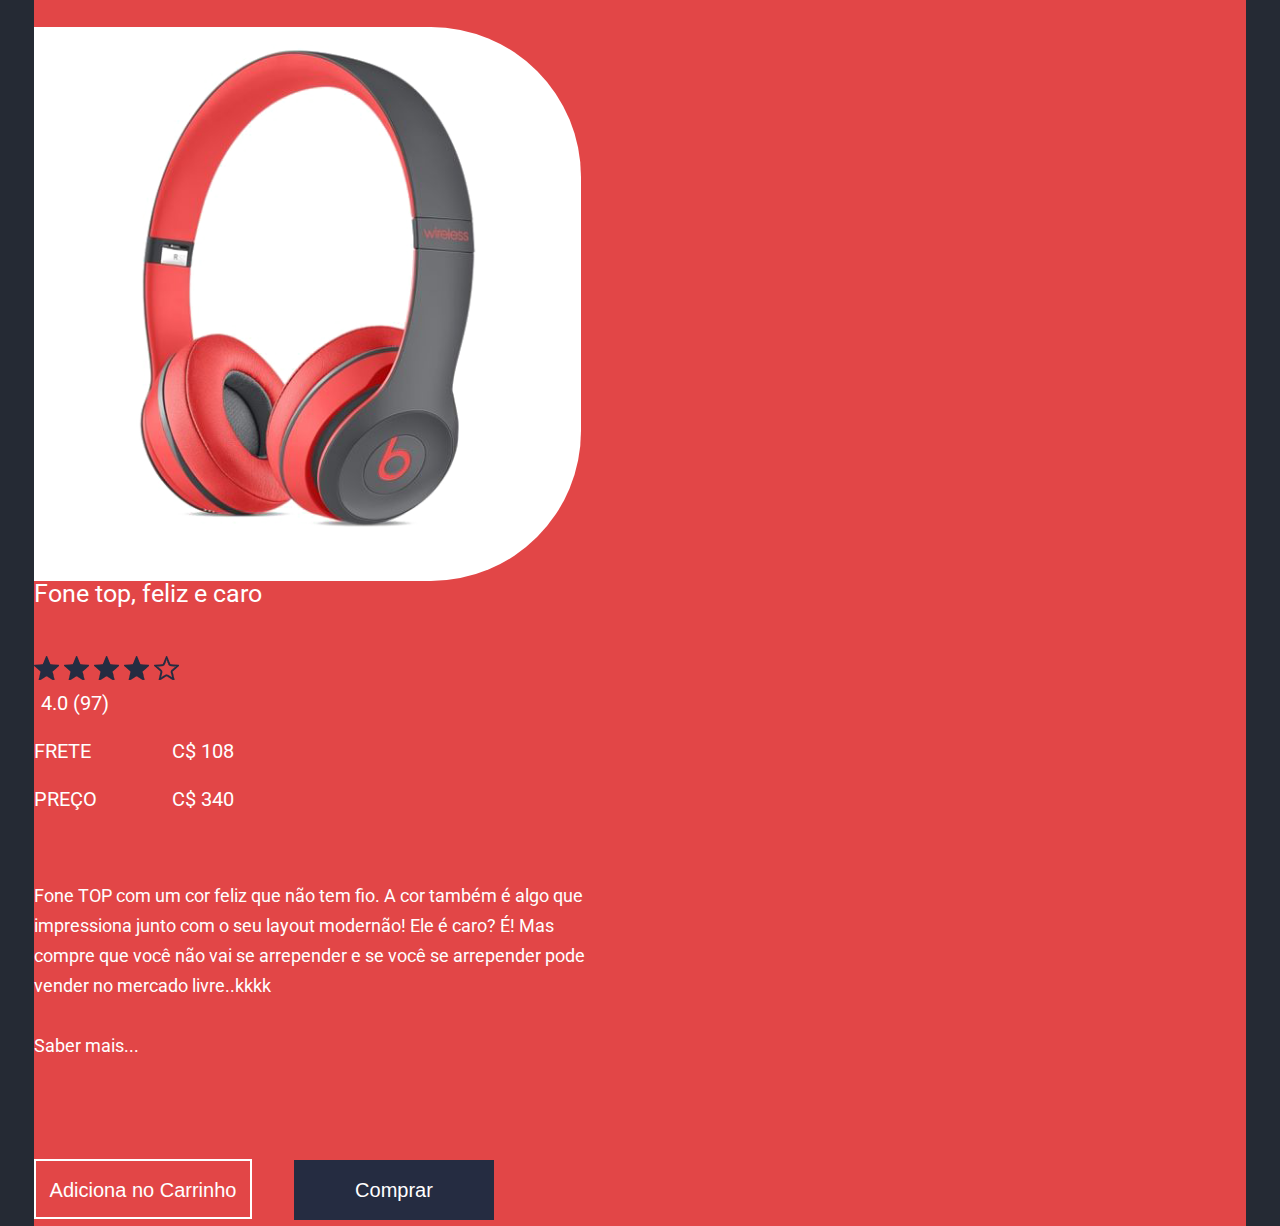
==== index.html @ 0e716539 "Terminada aula 8" ====
<!DOCTYPE html>
<html>
    <head>
        <meta charset="utf-8" />
        <title>Loja de Fone</title>

        <link href="https://fonts.googleapis.com/css?family=Roboto:300,400,700&display=swap" rel="stylesheet"> 
        
        <link rel="stylesheet" href="css/reset.css" />
        <link rel="stylesheet" href="css/base.css">
        <link rel="stylesheet" href="css/container-store.css">
        <link rel="stylesheet" href="css/header-store.css" />
        <link rel="stylesheet" href="css/photo-product.css">
        <link rel="stylesheet" href="css/wrap-product.css">
        <link rel="stylesheet" href="css/description-product.css">
        <link rel="stylesheet" href="css/image-stars.css">  
        <link rel="stylesheet" href="css/button-store.css" /> 
               
    </head>
    

    <body>
        <div class="container-store">
            <header class="header-store">
                <h1 class="title">Logo</h1>
                <nav class="navigation">

                    <input type="search" placeholder="Busca">

                    <a class="action" href="http://collabcode.training">Produtos</a>
                    <a class="action" href="http://collabcode.training">Serviços</a>
                    <a class="action -last" href="http://collabcode.training">Carrinho(10)</a>
                </nav>
            </header>  

            <figure class="photo-product">
                <img src="img/fone.png" alt="Fone de Ouvido" class="image-fone">
            </figure>
            
            <section class="wrap-product">
                <dl class="description-product">
                    <dd class="item -heart"><img src="img/heart.png" alt="like"></dd>
                    <!-- <img class="item -heart" src="img/heart.png" alt="coração"> -->
                    <dt class="title">Fone top, feliz e caro</dt>

                    <dd class="item -star">
                        <img class="star-active" src="img/filled-star.png" alt="Estrela Preenchida">
                        <img class="star-active" src="img/filled-star.png" alt="Estrela Preenchida">
                        <img class="star-active" src="img/filled-star.png" alt="Estrela Preenchida">
                        <img class="star-active" src="img/filled-star.png" alt="Estrela Preenchida">
                        <img class="star" src="img/not-filled-star.png" alt="Estrela Não Preenchida">
                    </dd>

                    <dd class="item">4.0 (97)</dd>
                    <dd class="item -info"><strong class="contrast">Frete</strong> C$ 108</dd>
                    <dd class="item -info -last"><strong class="contrast">Preço</strong> C$ 340</dd>
                    <dd class="text">Fone TOP com um cor feliz que não tem fio. A cor também é algo que impressiona junto com o  seu layout modernão! Ele é caro? É! Mas compre que você não vai se arrepender e se você se arrepender pode vender no mercado livre..kkkk</dd>
                    <dd class="text -more">
                        <a href="" class="action">Saber mais...</a>
                    </dd>           
                </dl>
                
                <div class="buttons">
                    <button class="button-store -second">Adiciona no Carrinho</button>
                    <a href="comprar.html" class="button-store">Comprar</a>
                </div>
                
                
            </section>          
        </div>
    </body>
</html>
---- css/base.css ----
body {
    background-color: #252a34;
}
---- css/container-store.css ----
.container-store {

    width: 90%;
    position: absolute;   
    left: 50%;
    top: 50%;
    transform: translateX(-50%) translateY(-50%);

    /*respiro interno*/
    padding: 55px 60px 165px 0;


    background-color: #e24647;


}
---- css/header-store.css ----
.header-store {
    color: #ffffff;
    overflow: hidden;
    /*respiro externo*/
    /* margin: 0 115px; */
    margin-bottom: 138px;
    padding: 60px;
 
}

.header-store > .title {
    font-size: 40px;
    font-family: Arial, 'Roboto', sans-serif;
    float: left;
    text-transform: uppercase;

    /*desafio 007*/
    cursor: pointer;

    
}

.header-store > .navigation{
    font-size: 21px;
    font-family: 'Segoe UI', 'Roboto', sans-serif;
    float: right;
  
}

.header-store input[type="search"] {
    background: transparent;
    border: none;
    border-bottom: 1px solid #fff;
    color: inherit;
    font-family: Arial, 'Roboto', sans-serif;
    font-size: 20px;
    padding: 8px;
    width: 358px;
    margin-right: 65px;

}



.header-store .action {
    text-decoration: none;    
    color: inherit; /* herdar - obriga a herdar do pai */ 
    
    margin-right: 60px;
}

.header-store .action.-last {
    margin-right: 0;
}
---- css/photo-product.css ----
.photo-product {
  display: inline-block;
  height: 554px;
  background-color: #fff;  
  vertical-align: middle;
  border-top-right-radius: 150px;
  border-bottom-right-radius: 150px;
  margin-right: 157px;
  
}
---- css/wrap-product.css ----
.wrap-product {
    display: inline-block;
    width: 554px;
    vertical-align: middle;
    position: relative;
    
}

.wrap-product > .buttons {
 position: absolute;  
 bottom: 0;
 transform: translateY( calc(100% + 98px) ); 

}
---- css/description-product.css ----
.description-product {
    font-family: 'Roboto', sans-serif;
    color: #ffffff;
}

.description-product > .title {
    font-size: 25px;
    margin-bottom: 50px;
    
}

.description-product > .item {
    font-size: 20px;
    margin-bottom: 28px;
}

/*desafio 007*/
.description-product > .item.-heart {

    position: absolute;   
    /* transform: translateX( calc(-100% - 48px)); */
    transform: translateX(-100%);
    left: -48px;  
    top: 12px;
}

.description-product > .item.-info {
    width: 200px;
    text-align: right;
}

.description-product > .item.-last {
    margin-bottom: 72px;
}


.description-product > .item.-star {
    margin-bottom: 10px;
}

.description-product > .item.-star + .item {
    margin-left: 7px;
}

/*desafio 007*/
.description-product .star-active, .star {    
    cursor: pointer;
}

.description-product .contrast {
    text-transform: uppercase;
    float: left;
}

.description-product > .text {
    font-size: 18px;
    margin-top: 13px;
    margin-bottom: 30px;
    line-height: 30px;
    
}

.description-product > .text.-more {
    margin-bottom: 0;
}

.description-product .action {
    text-decoration: none;
    color: #ffffff;    
}
---- css/button-store.css ----
.button-store {
    font-size: 20px;
    font-family: Arial, 'Roboto', sans-serif;
    color: #ffffff;
    text-align: center;
    text-decoration: none; 
    line-height: 60px;

    display: inline-block;
    margin-right: 0;   

    width: 200px;
    height: 60px;
    background: #252c41;

    box-sizing: border-box;
    border-style: none;

    /*desafio 007*/
    cursor: pointer;
    transition: all 300ms linear;
}

/*Deasafio 007*/
.buttons > .button-store:hover,
.buttons > .button-store:focus{

background-color: #fff;
color: #252c41;
}

.buttons > .button-store:active {
    transform: scale(0.9);
}


.button-store.-second {
    background-color: transparent; 
    border: 2px solid #ffffff;
    width: 218px;

    line-height: 56px;
    margin-right: 38px;   

}

/*Deasafio 007*/
.buttons > .button-store.-second:hover
.buttons > .button-store.-second:focus {
    background-color: #fff;
    color:#e24647;
}

.button-store > button, 
.button-store > a {
    font-size: inherit;
    background-color:inherit;
    border: none;
    color: inherit;
    text-decoration: inherit;
}
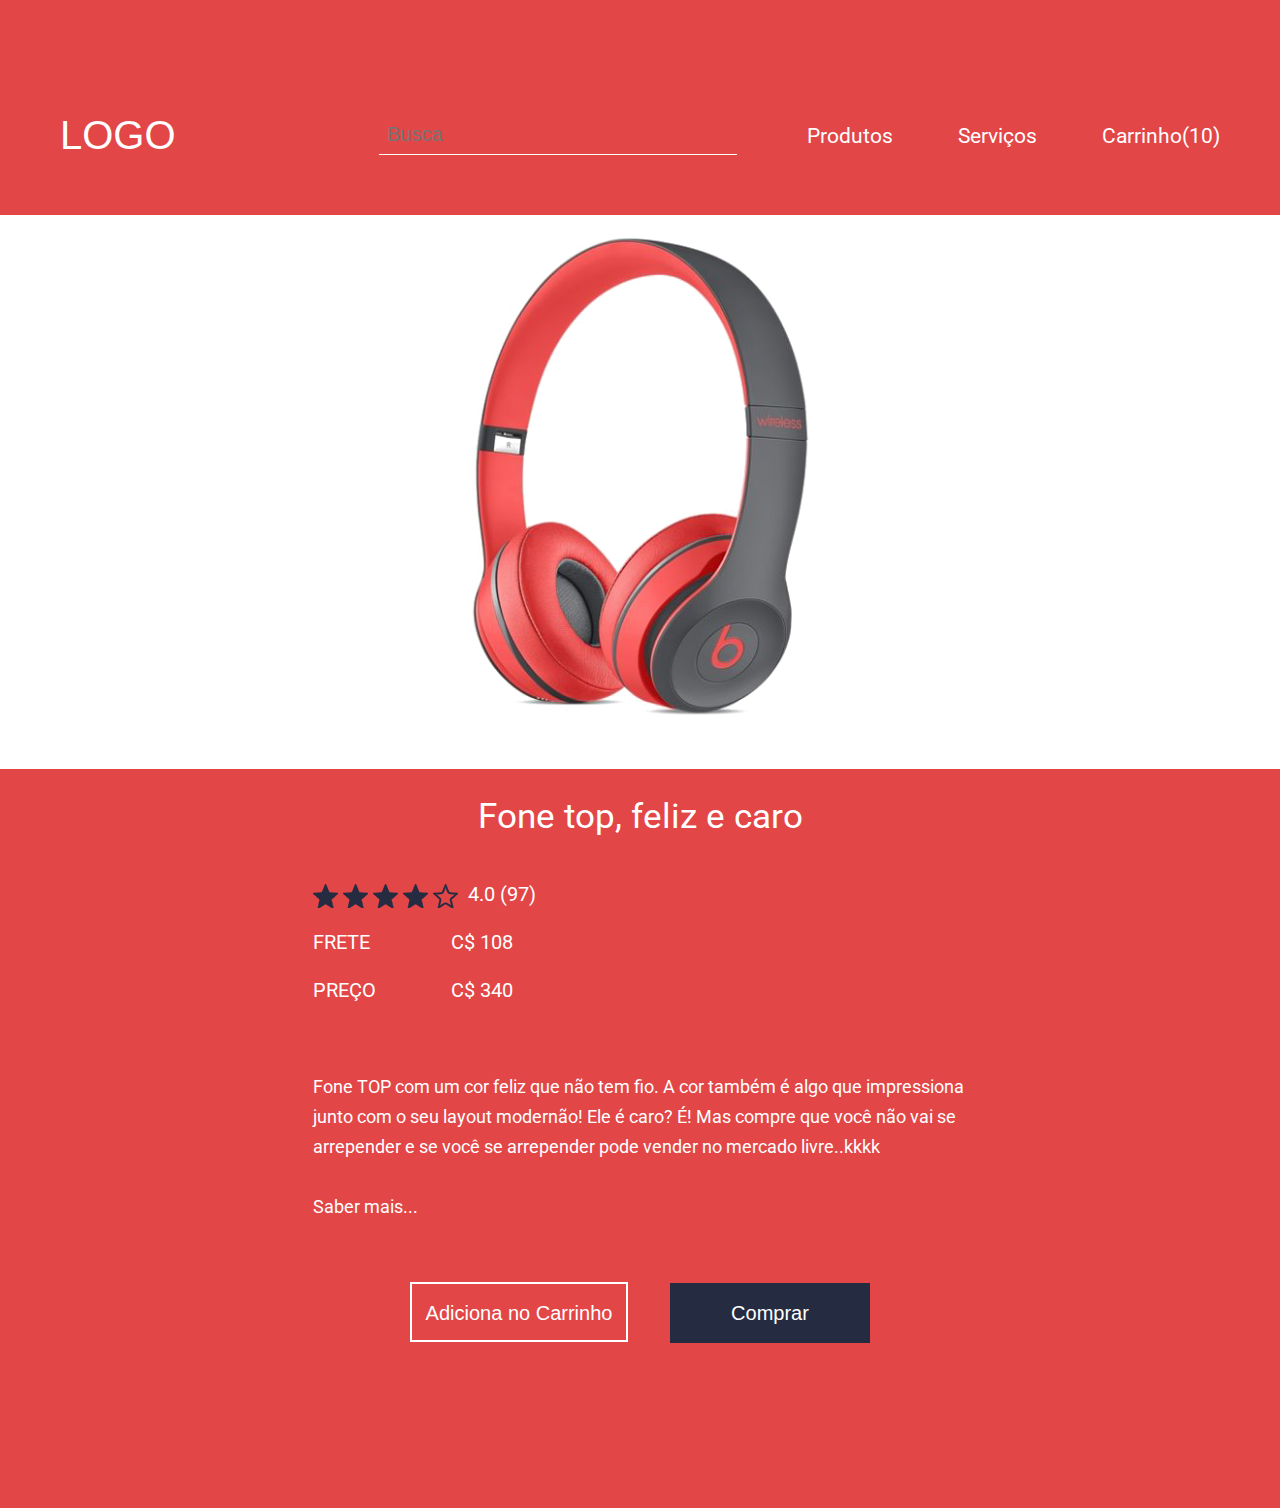
==== commit 8d3cdfc0: "terminado aula 11 - responsivo" ====
--- a/index.html
+++ b/index.html
@@ -34,24 +34,24 @@
             </header>  
 
             <figure class="photo-product">
-                <img src="img/fone.png" alt="Fone de Ouvido" class="image-fone">
+                <img class="photo" src="img/fone.png" alt="Fone de Ouvido" >
             </figure>
             
             <section class="wrap-product">
-                <dl class="description-product">
-                    <dd class="item -heart"><img src="img/heart.png" alt="like"></dd>
-                    <!-- <img class="item -heart" src="img/heart.png" alt="coração"> -->
+                <dl class="description-product">                   
+                    <dd class="item -heart"><img class="icon" src="img/heart.png" alt="like"></dd>
+
                     <dt class="title">Fone top, feliz e caro</dt>
 
                     <dd class="item -star">
-                        <img class="star-active" src="img/filled-star.png" alt="Estrela Preenchida">
-                        <img class="star-active" src="img/filled-star.png" alt="Estrela Preenchida">
-                        <img class="star-active" src="img/filled-star.png" alt="Estrela Preenchida">
-                        <img class="star-active" src="img/filled-star.png" alt="Estrela Preenchida">
-                        <img class="star" src="img/not-filled-star.png" alt="Estrela Não Preenchida">
+                        <img class="icon" src="img/filled-star.png" alt="Estrela Preenchida">
+                        <img class="icon" src="img/filled-star.png" alt="Estrela Preenchida">
+                        <img class="icon" src="img/filled-star.png" alt="Estrela Preenchida">
+                        <img class="icon" src="img/filled-star.png" alt="Estrela Preenchida">
+                        <img class="icon" src="img/not-filled-star.png" alt="Estrela Não Preenchida">
                     </dd>
 
-                    <dd class="item">4.0 (97)</dd>
+                    <dd class="item -number">4.0 (97)</dd>
                     <dd class="item -info"><strong class="contrast">Frete</strong> C$ 108</dd>
                     <dd class="item -info -last"><strong class="contrast">Preço</strong> C$ 340</dd>
                     <dd class="text">Fone TOP com um cor feliz que não tem fio. A cor também é algo que impressiona junto com o  seu layout modernão! Ele é caro? É! Mas compre que você não vai se arrepender e se você se arrepender pode vender no mercado livre..kkkk</dd>
--- a/css/container-store.css
+++ b/css/container-store.css
@@ -12,5 +12,35 @@
 
     background-color: #e24647;
 
+    max-width: 1330px;
+    box-sizing: border-box;
 
-}+}
+
+@media (max-width: 1470px), (max-height: 952px) {
+    .container-store {
+        position: static;
+        transform: none;
+        width: 100%;
+        max-width: 100%;
+    }
+}
+
+/*desafio 10*/
+@media (max-width: 1310px) {
+    .container-store {
+        padding-right: 0px;
+    }
+}
+
+@media (max-height: 952px) {
+    .container-store {
+        max-width: 1330px;
+        margin-left: auto;
+        margin-right: auto;
+    }
+
+}
+
+
+
--- a/css/header-store.css
+++ b/css/header-store.css
@@ -15,7 +15,6 @@
     float: left;
     text-transform: uppercase;
 
-    /*desafio 007*/
     cursor: pointer;
 
     
@@ -39,6 +38,8 @@
     width: 358px;
     margin-right: 65px;
 
+    vertical-align:bottom;
+
 }
 
 
@@ -48,6 +49,16 @@
     color: inherit; /* herdar - obriga a herdar do pai */ 
     
     margin-right: 60px;
+    padding-bottom: 8px;
+    display: inline-block;
+    position: relative;
+    
+    
+}
+
+
+.header-store .action:hover {
+    /* border-bottom-color: #fff;      */
 }
 
 .header-store .action.-last {
@@ -55,7 +66,96 @@
 }
 
 
+/*Desafio 008*/
+.header-store .action:after {
+    content: "";
+    height: 2px;
+    width: 100%;
+    background-color: #fff;
+    position: absolute;
+    bottom: 0;
+    left: 0;
+    opacity: 0;
+    
+    transform: scaleX(0);
+    transition: transform 200ms linear;
+    transform-origin: center left;
+}
+
+.header-store .action:hover:after {
+opacity: 1;
+transform: scaleX(1);
+}
+
+/*desafio 11*/
+@media (max-width: 1470px) {
+    .header-store {
+        margin-bottom: 0px;
+    }
+}
+
+/*desafio 10*/
+@media (max-width: 1310px) {
+    .header-store {
+        padding-right: 60px;
+    }
+}
+
+@media (max-width: 1235px) {
+    .header-store > .title{
+        float: none;
+        text-align: center;
+        margin-bottom: 20px;
+    }
+
+    .header-store > .navigation {
+        float: none;
+        text-align: center;
+    }
+}
+
+@media (max-width: 960px) { 
+    .header-store {
+        padding-left: 30px;
+        padding-right: 30px;
+    }
+    .header-store [type="search"] {
+        display: none;
+    }
+
+}
+
+@media (max-width: 530px) {
+    .header-store .action {
+        margin-right: 30px;
+    }
+}
+
+@media (max-width: 465px) {
+    .header-store .action {
+        margin-right: 15px;
+    }
+}
+
+@media (max-width: 375px) {
+    .header-store {
+        padding-left: 16px;
+        padding-right: 16px;
+    }
+
+    .header-store .action {
+        margin-right: 8px;
+    }
+}
+
+@media (max-width: 335px) {
+    .header-store > .navigation {
+        display: none;
+    }
+}
 
 
 
 
+
+
--- a/css/photo-product.css
+++ b/css/photo-product.css
@@ -11,5 +11,35 @@
 }
 
 
+/*Desafio 10*/
+
+@media (max-width:1325px) {
+  .photo-product{ 
+    margin-right: 140px;
+    border-radius: 0;
+    text-align: center;
+  }
+}
+
+@media (max-width:1310px) {
+  .photo-product{ 
+    display: block;
+    margin-right: 0;
+    margin-bottom: 30px;
+  }
+}
+
+@media (max-width:560px) {
+  .photo-product {
+    height: auto;
+  }
+  .photo-product > .photo{ 
+    width: 100%;
+  }
+
+}
 
 
+
+
+
--- a/css/wrap-product.css
+++ b/css/wrap-product.css
@@ -11,4 +11,21 @@
  bottom: 0;
  transform: translateY( calc(100% + 98px) ); 
 
-}+}
+/*desafio10*/
+@media (max-width:1310px) {
+    .wrap-product{ 
+      width: 100%;
+    }
+
+    .wrap-product > .buttons {
+        position: static;
+        width: 100%;
+        /* min-width: 655px; */
+        margin-left: auto;
+        margin-right: auto;
+        text-align: center;
+        transform: none;
+    }
+}
+
--- a/css/description-product.css
+++ b/css/description-product.css
@@ -14,7 +14,7 @@
     margin-bottom: 28px;
 }
 
-/*desafio 007*/
+
 .description-product > .item.-heart {
 
     position: absolute;   
@@ -22,7 +22,10 @@
     transform: translateX(-100%);
     left: -48px;  
     top: 12px;
+
+    cursor: pointer;
 }
+
 
 .description-product > .item.-info {
     width: 200px;
@@ -35,17 +38,23 @@
 
 
 .description-product > .item.-star {
-    margin-bottom: 10px;
+    margin-bottom: 10px;   
+}
+
+.description-product .icon {
+    cursor: pointer;
+    transition: transform 100ms linear;
+}
+
+/*Desafio 008*/
+.description-product .icon:hover {
+    transform: scale(1.2);    
 }
 
 .description-product > .item.-star + .item {
     margin-left: 7px;
 }
 
-/*desafio 007*/
-.description-product .star-active, .star {    
-    cursor: pointer;
-}
 
 .description-product .contrast {
     text-transform: uppercase;
@@ -69,8 +78,43 @@
     color: #ffffff;    
 }
 
+/*desafio10*/
+@media (max-width: 1310px) {
+    .description-product {
+        width: 50%;
+        min-width: 655px;
+        /*margin-left: auto;
+        margin-right: auto;*/
+        margin: 0 auto 60px;
+        
+    }
+
+    .description-product > .title {
+        font-size: 35px;
+        text-align: center;
+        
+    }
+
+    .description-product > .item.-star {
+        float: left;
+        margin-right: 10px;
+    }
+
+    .description-product > .item.number {
+        padding-top: 4px;
+    }
+}
+
+@media (max-width: 720px) {
+    .description-product {
+        width: 90%;
+        min-width: auto;
+    }
+}
 
 
 
 
 
+
+
--- a/css/button-store.css
+++ b/css/button-store.css
@@ -59,4 +59,23 @@
     border: none;
     color: inherit;
     text-decoration: inherit;
+}
+
+@media (max-width: 500px) {
+    .button-store.-second{ 
+      margin-right: 20px;     
+    }
+}
+
+@media (max-width:470px) {
+    .button-store, 
+    .button-store.-second { 
+      display: block;
+      width: 90%;
+      margin-left: auto;
+      margin-right: auto;
+    }
+    .button-store.-second { 
+      margin-bottom: 20px;    
+    }
 }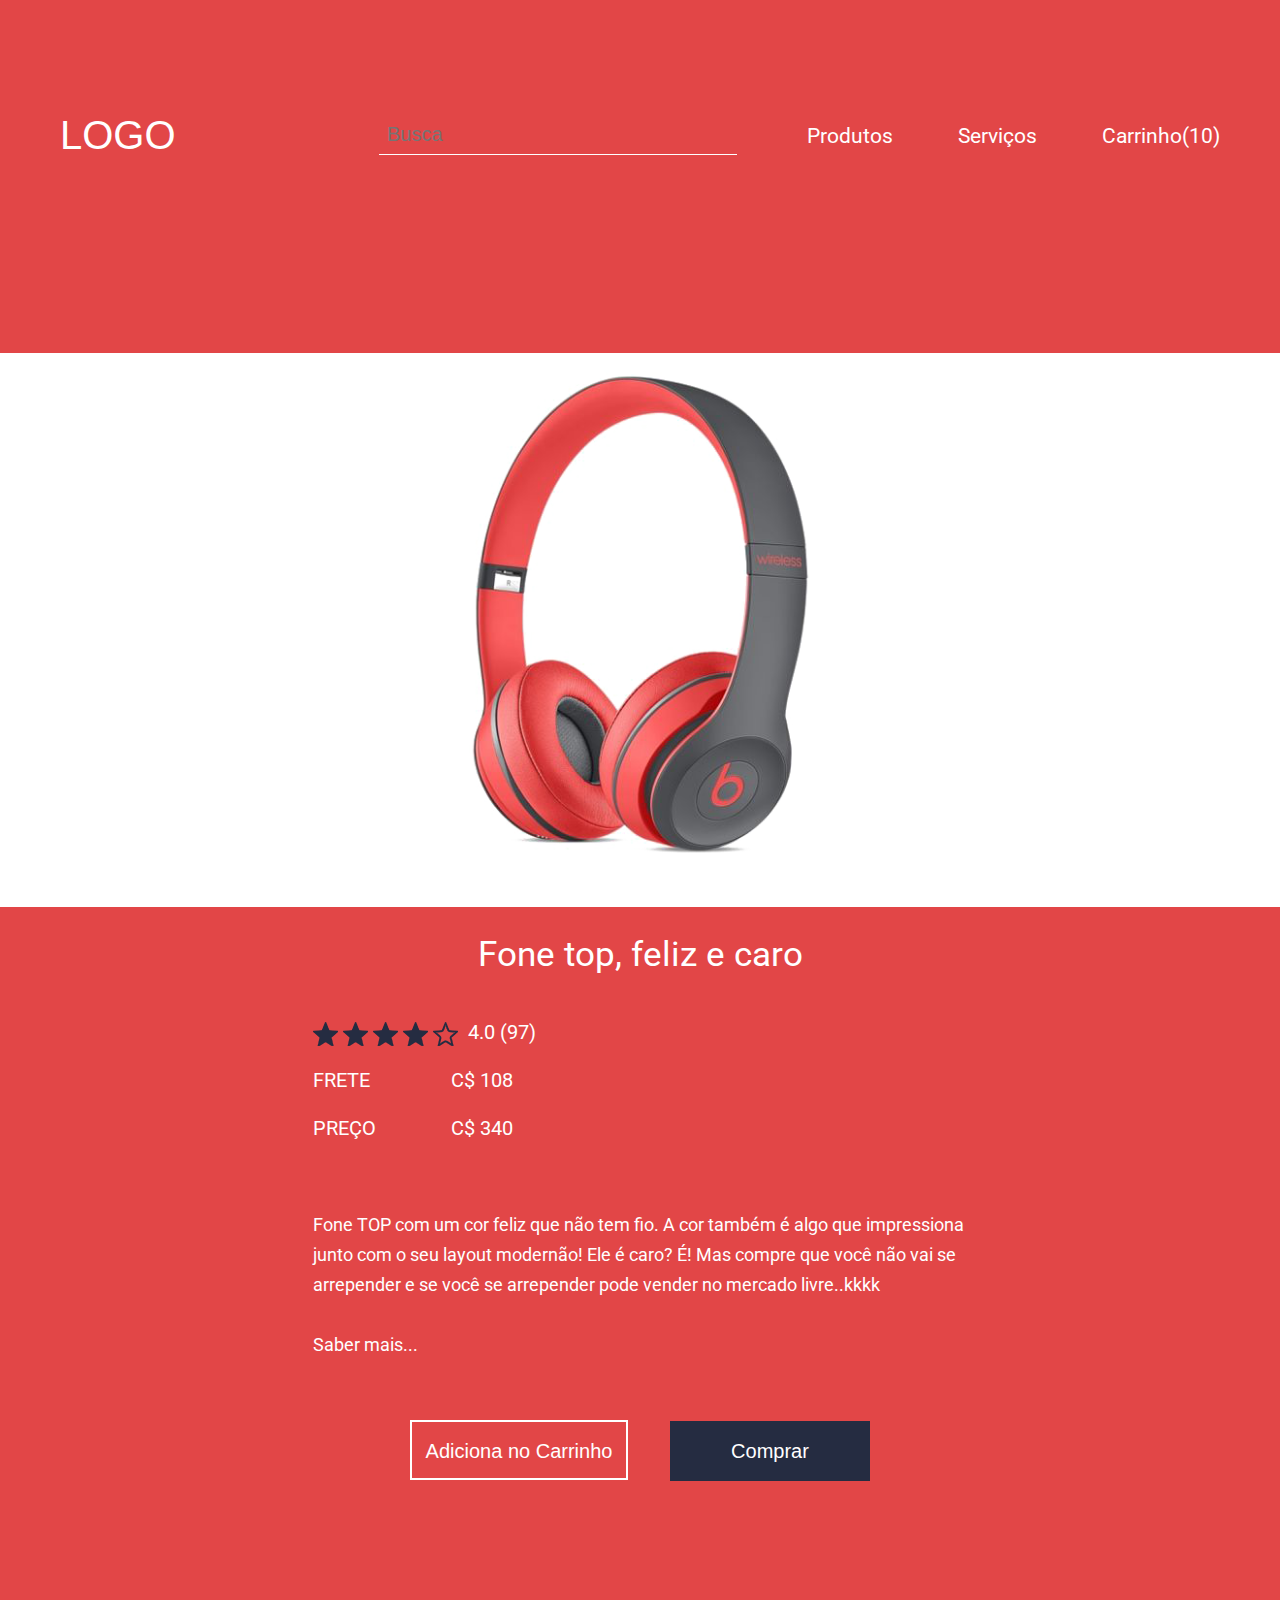
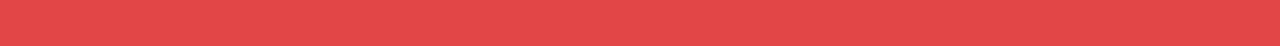
==== commit 5ef392ce: "javascript" ====
--- a/index.html
+++ b/index.html
@@ -2,6 +2,7 @@
 <html>
     <head>
         <meta charset="utf-8" />
+        <meta name="viewpor" content="width=device-width" />
         <title>Loja de Fone</title>
 
         <link href="https://fonts.googleapis.com/css?family=Roboto:300,400,700&display=swap" rel="stylesheet"> 
@@ -14,8 +15,8 @@
         <link rel="stylesheet" href="css/wrap-product.css">
         <link rel="stylesheet" href="css/description-product.css">
         <link rel="stylesheet" href="css/image-stars.css">  
-        <link rel="stylesheet" href="css/button-store.css" /> 
-               
+        <link rel="stylesheet" href="css/button-store.css" />      
+
     </head>
     
 
@@ -68,5 +69,8 @@
                 
             </section>          
         </div>
+
+        <script src="js/description-product.js"></script>
+        <script src="js/button-store.js"></script>
     </body>
 </html>--- a/css/base.css
+++ b/css/base.css
@@ -1,3 +1,15 @@
+html, body {
+    height: 100%;
+}
+
+
+
 body {
-    background-color: #252a34;
+
+    
+
+    background-color: #252a34; 
+    background-image: linear-gradient(to top, #ff2e63, #252a34);
+    
+
 }--- a/css/header-store.css
+++ b/css/header-store.css
@@ -40,6 +40,10 @@
 
     vertical-align:bottom;
 
+}
+
+.header-store [type="search"] ::placeholder {
+    color: inherit;
 }
 
 
@@ -87,13 +91,6 @@
 transform: scaleX(1);
 }
 
-/*desafio 11*/
-@media (max-width: 1470px) {
-    .header-store {
-        margin-bottom: 0px;
-    }
-}
-
 /*desafio 10*/
 @media (max-width: 1310px) {
     .header-store {
@@ -102,6 +99,10 @@
 }
 
 @media (max-width: 1235px) {
+    /*desafio 11*/
+    .header-store {
+        margin-bottom: 70px;
+    }
     .header-store > .title{
         float: none;
         text-align: center;
--- a/css/photo-product.css
+++ b/css/photo-product.css
@@ -15,9 +15,7 @@
 
 @media (max-width:1325px) {
   .photo-product{ 
-    margin-right: 140px;
-    border-radius: 0;
-    text-align: center;
+    margin-right: 140px;      
   }
 }
 
@@ -26,6 +24,8 @@
     display: block;
     margin-right: 0;
     margin-bottom: 30px;
+    border-radius: 0;
+    text-align: center;
   }
 }
 
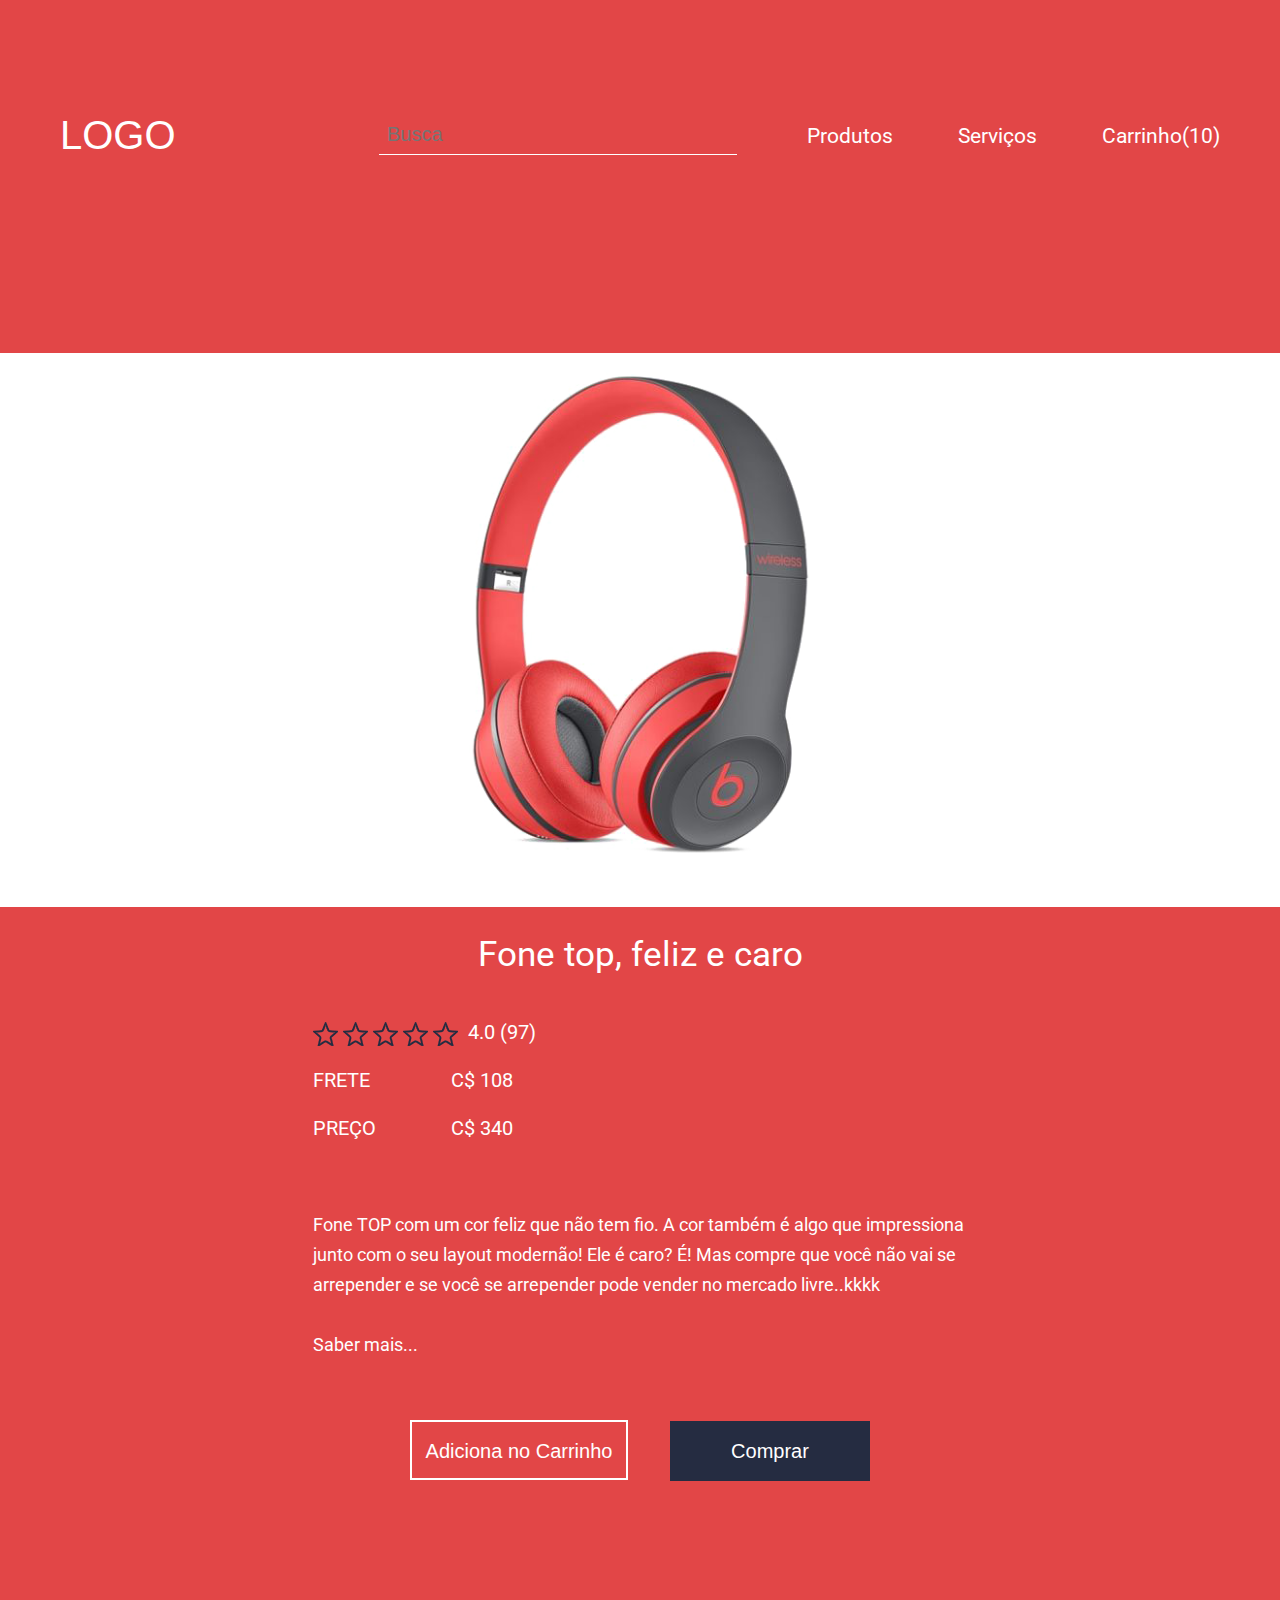
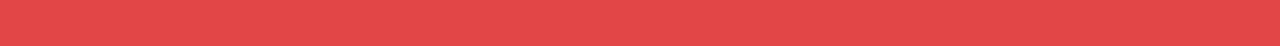
==== commit 1a6018ff: "interação coração js" ====
--- a/index.html
+++ b/index.html
@@ -40,16 +40,21 @@
             
             <section class="wrap-product">
                 <dl class="description-product">                   
-                    <dd class="item -heart"><img class="icon" src="img/heart.png" alt="like"></dd>
+                    <dd class="item -heart">
+                        <img class="icon" src="img/heart.png" alt="like">
+                        <img class="icon -active" src="img/heart-active.png" alt="like">
+                    </dd>
 
                     <dt class="title">Fone top, feliz e caro</dt>
 
                     <dd class="item -star">
-                        <img class="icon" src="img/filled-star.png" alt="Estrela Preenchida">
-                        <img class="icon" src="img/filled-star.png" alt="Estrela Preenchida">
-                        <img class="icon" src="img/filled-star.png" alt="Estrela Preenchida">
-                        <img class="icon" src="img/filled-star.png" alt="Estrela Preenchida">
-                        <img class="icon" src="img/not-filled-star.png" alt="Estrela Não Preenchida">
+                        <img class="icon -active" src="img/filled-star.png" alt="Estrela">
+                        <img class="icon" src="img/not-filled-star.png" alt="Estrela">
+                        
+                        <img class="icon" src="img/not-filled-star.png" alt="Estrela">
+                        <img class="icon" src="img/not-filled-star.png" alt="Estrela">
+                        <img class="icon" src="img/not-filled-star.png" alt="Estrela">
+                        <img class="icon" src="img/not-filled-star.png" alt="Estrela">
                     </dd>
 
                     <dd class="item -number">4.0 (97)</dd>
@@ -71,6 +76,6 @@
         </div>
 
         <script src="js/description-product.js"></script>
-        <script src="js/button-store.js"></script>
+        <script src="js/home.js"></script>
     </body>
 </html>--- a/css/description-product.css
+++ b/css/description-product.css
@@ -26,6 +26,12 @@
     cursor: pointer;
 }
 
+.description-product > .item.-active {
+    background-color: #252c41;
+    /*desafio 14*/
+    width: 36px;
+    height: 29px;
+}
 
 .description-product > .item.-info {
     width: 200px;
@@ -43,17 +49,31 @@
 
 .description-product .icon {
     cursor: pointer;
-    transition: transform 100ms linear;
+    transition: transform 50ms linear;
 }
 
-/*Desafio 008*/
 .description-product .icon:hover {
-    transform: scale(1.2);    
+    transform: scale(1.1);    
 }
+
+/*desafio 14*/
+.description-product .icon.-active {
+    display: none;
+}
+
+.description-product > .item.-active .icon {
+    display: none;
+}
+.description-product > .item.-active .icon.-active {
+    display: block;
+}
+
+
 
 .description-product > .item.-star + .item {
     margin-left: 7px;
 }
+
 
 
 .description-product .contrast {
@@ -78,7 +98,6 @@
     color: #ffffff;    
 }
 
-/*desafio10*/
 @media (max-width: 1310px) {
     .description-product {
         width: 50%;
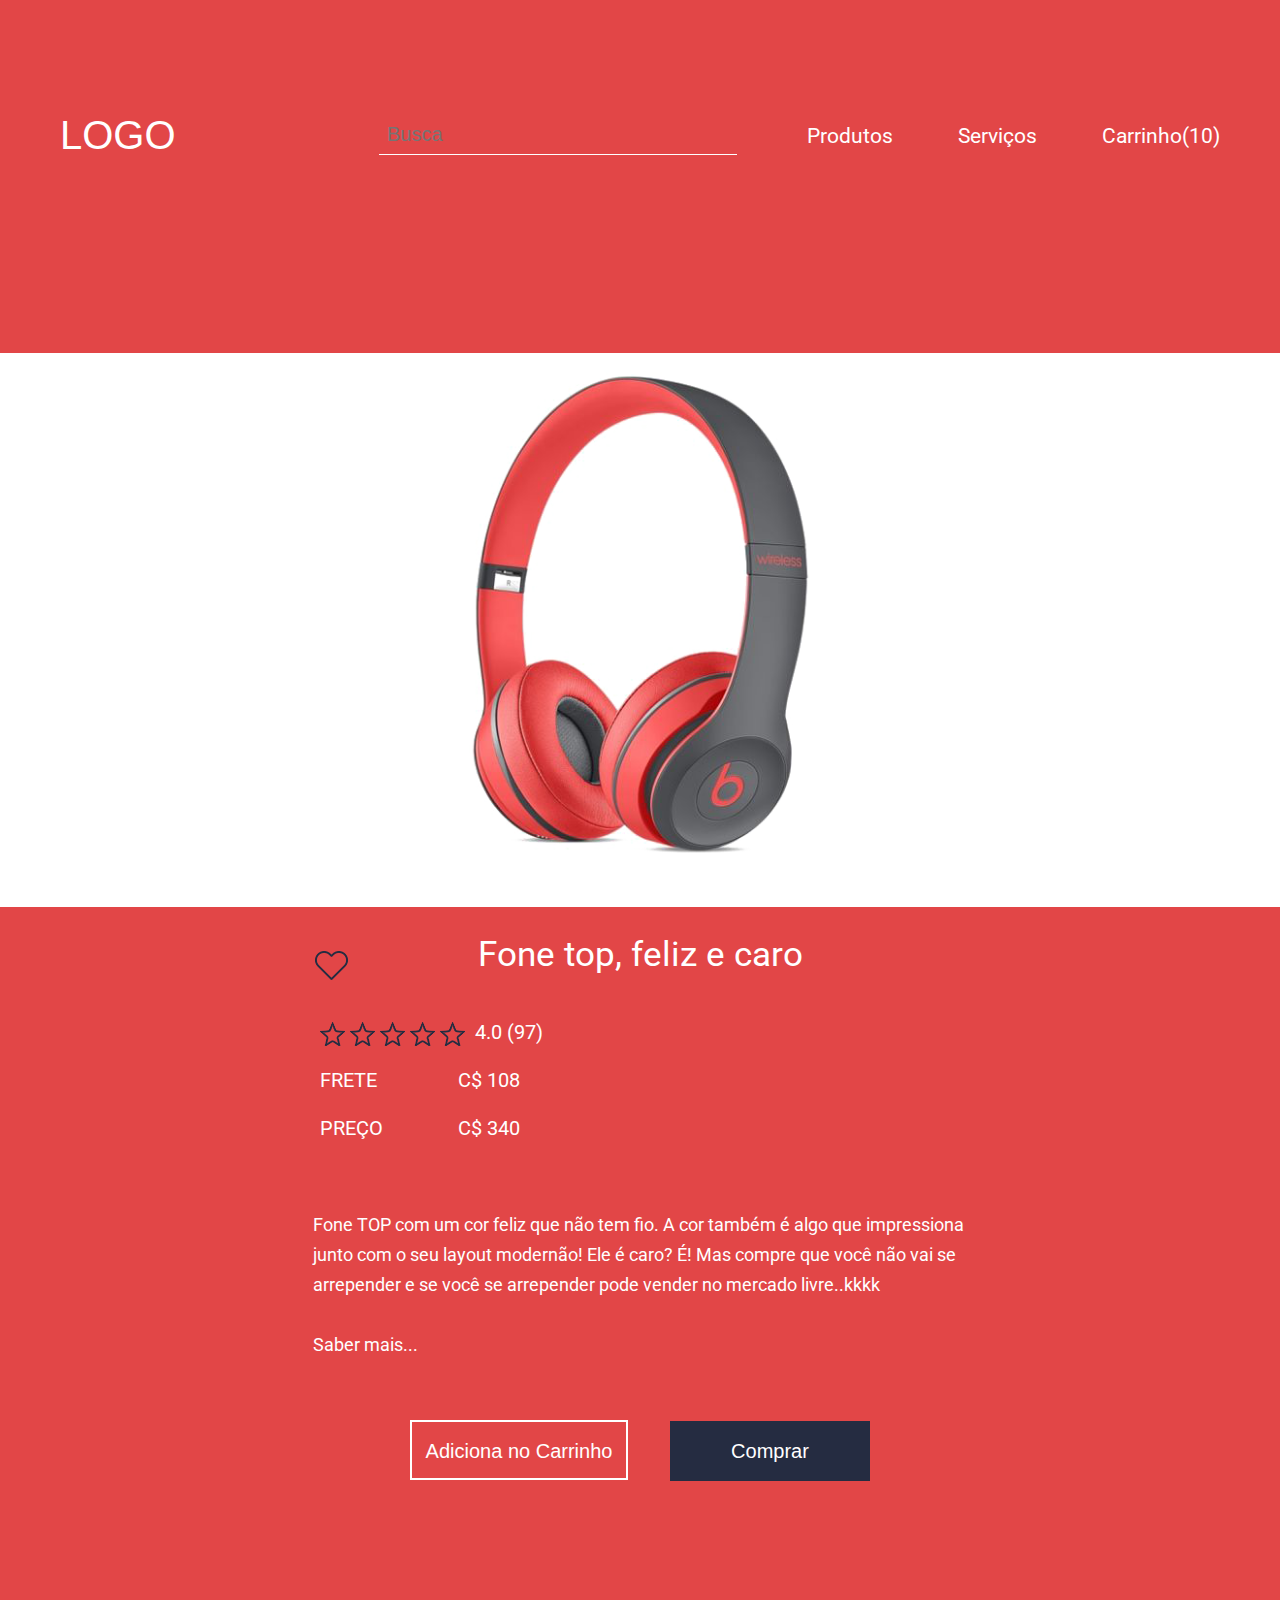
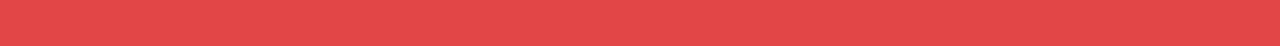
==== commit ac094ab1: "Terminado estrelas" ====
--- a/index.html
+++ b/index.html
@@ -39,22 +39,37 @@
             </figure>
             
             <section class="wrap-product">
-                <dl class="description-product">                   
+                <dl class="description-product"> 
+                    <dt class="title">Fone top, feliz e caro</dt>
+
                     <dd class="item -heart">
                         <img class="icon" src="img/heart.png" alt="like">
                         <img class="icon -active" src="img/heart-active.png" alt="like">
                     </dd>
 
-                    <dt class="title">Fone top, feliz e caro</dt>
-
                     <dd class="item -star">
-                        <img class="icon -active" src="img/filled-star.png" alt="Estrela">
-                        <img class="icon" src="img/not-filled-star.png" alt="Estrela">
-                        
-                        <img class="icon" src="img/not-filled-star.png" alt="Estrela">
-                        <img class="icon" src="img/not-filled-star.png" alt="Estrela">
-                        <img class="icon" src="img/not-filled-star.png" alt="Estrela">
-                        <img class="icon" src="img/not-filled-star.png" alt="Estrela">
+                        <ol>
+                            <li class="star">
+                                <img class="icon" src="img/not-filled-star.png" alt="Estrela">
+                                <img class="icon -active" src="img/star.png" alt="Estrela">
+                            </li>
+                            <li class="star">
+                                <img class="icon" src="img/not-filled-star.png" alt="Estrela">
+                                <img class="icon -active" src="img/star.png" alt="Estrela">
+                            </li>
+                            <li class="star">
+                                <img class="icon" src="img/not-filled-star.png" alt="Estrela">
+                                <img class="icon -active" src="img/star.png" alt="Estrela">
+                            </li>
+                            <li class="star">
+                                <img class="icon" src="img/not-filled-star.png" alt="Estrela">
+                                <img class="icon -active" src="img/star.png" alt="Estrela">
+                            </li>
+                            <li class="star">
+                                <img class="icon" src="img/not-filled-star.png" alt="Estrela">
+                                <img class="icon -active" src="img/star.png" alt="Estrela">
+                            </li>
+                        </ol>                        
                     </dd>
 
                     <dd class="item -number">4.0 (97)</dd>
--- a/css/description-product.css
+++ b/css/description-product.css
@@ -12,6 +12,7 @@
 .description-product > .item {
     font-size: 20px;
     margin-bottom: 28px;
+    
 }
 
 
@@ -29,8 +30,8 @@
 .description-product > .item.-active {
     background-color: #252c41;
     /*desafio 14*/
-    width: 36px;
-    height: 29px;
+    /*width: 36px;*/
+    /*height: 29px;*/
 }
 
 .description-product > .item.-info {
@@ -44,7 +45,10 @@
 
 
 .description-product > .item.-star {
-    margin-bottom: 10px;   
+    margin-bottom: 10px;  
+    /*desafio 14*/
+    display: inline-block;
+     
 }
 
 .description-product .icon {
@@ -60,21 +64,25 @@
 .description-product .icon.-active {
     display: none;
 }
-
 .description-product > .item.-active .icon {
     display: none;
 }
 .description-product > .item.-active .icon.-active {
     display: block;
 }
+.description-product .star {
+    display: inline-block;
+}
+.description-product .star.-active > .icon {
+    display: none;
+}
+.description-product .star.-active > .-active {
+    display: block;
+}
 
-
-
-.description-product > .item.-star + .item {
+.description-product > .item + .item {
     margin-left: 7px;
 }
-
-
 
 .description-product .contrast {
     text-transform: uppercase;
@@ -114,6 +122,11 @@
         
     }
 
+    .description-product > .item.-heart{
+        left: auto;
+        transform: none;
+    }
+
     .description-product > .item.-star {
         float: left;
         margin-right: 10px;
@@ -131,9 +144,13 @@
     }
 }
 
+@media (max-width: 475px) {
+    .description-product > .item.-heart{
+        position: static;
+    }
+}
 
 
 
 
 
-
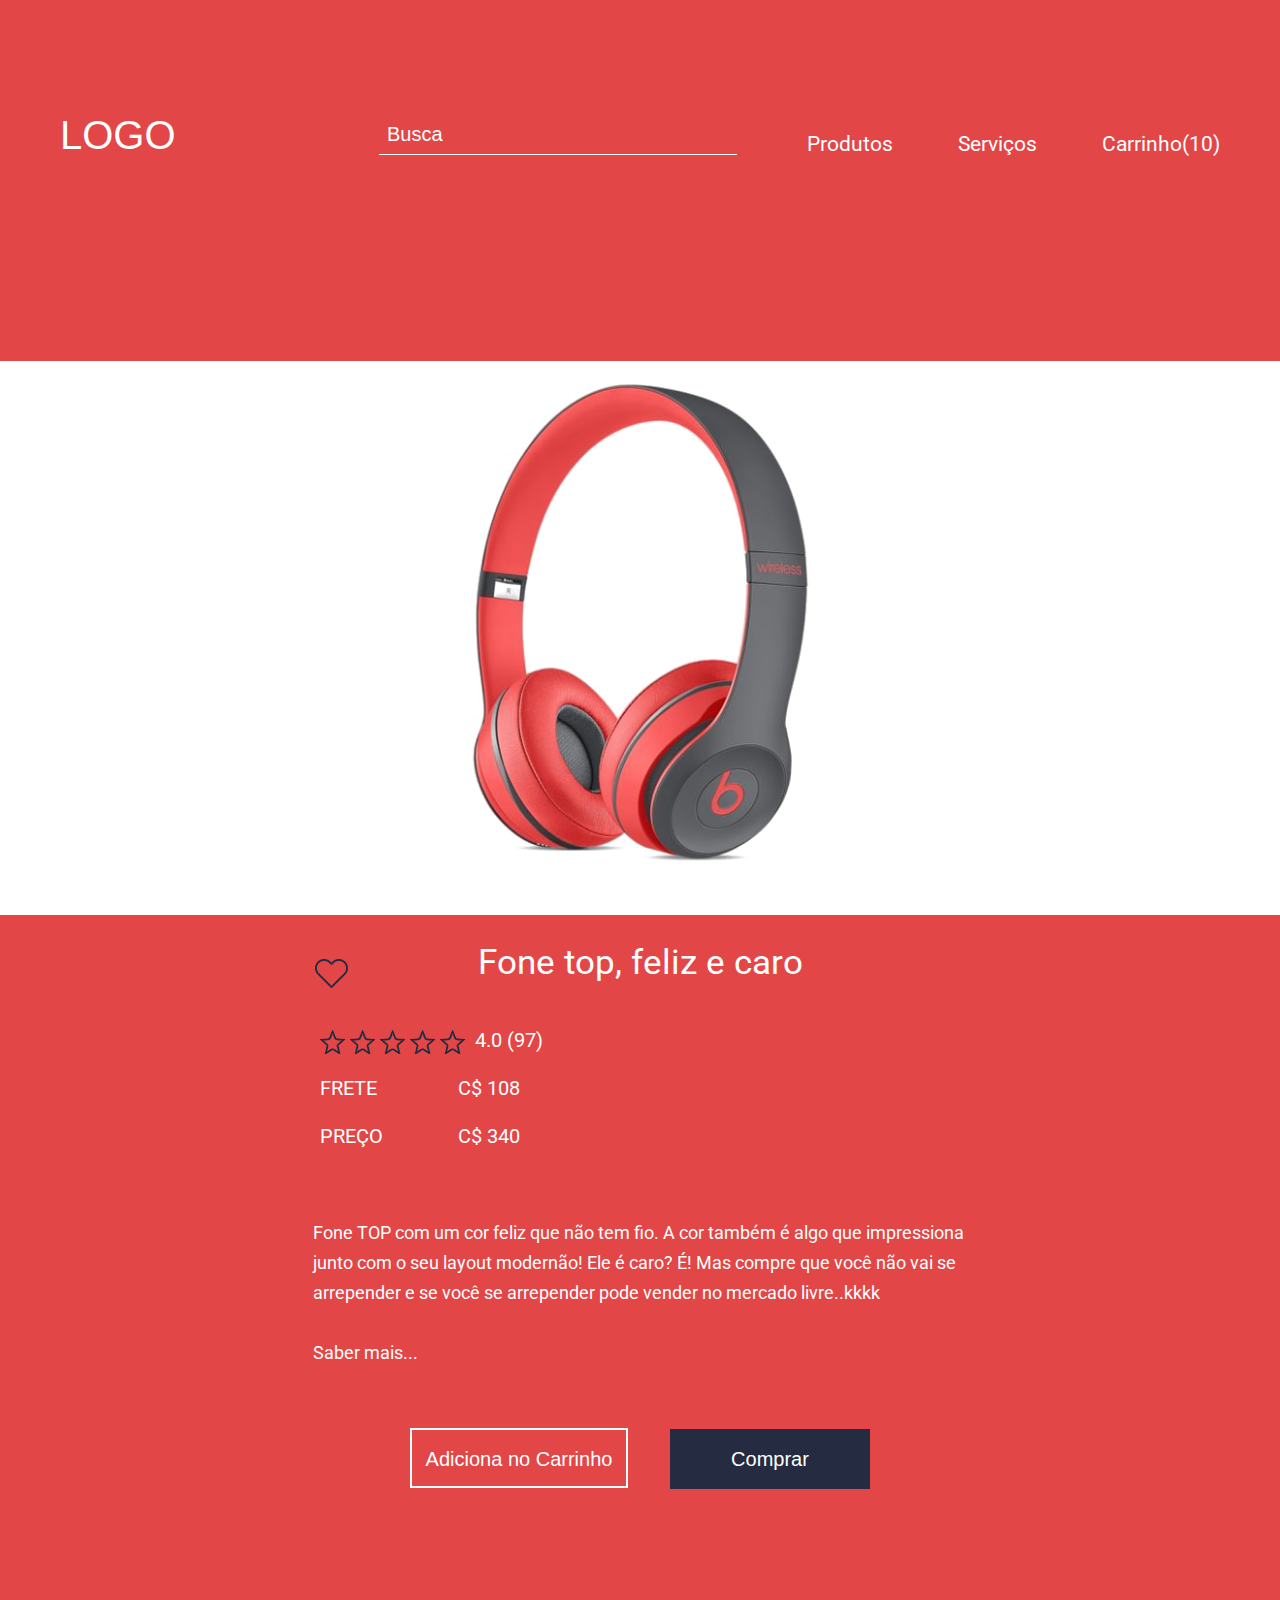
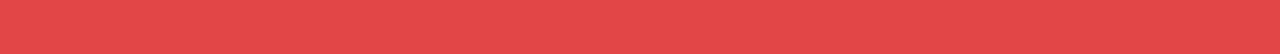
==== commit 0a207c57: "Add elemento busca com animação" ====
--- a/index.html
+++ b/index.html
@@ -11,6 +11,7 @@
         <link rel="stylesheet" href="css/base.css">
         <link rel="stylesheet" href="css/container-store.css">
         <link rel="stylesheet" href="css/header-store.css" />
+        <link rel="stylesheet" href="css/input-search.css">
         <link rel="stylesheet" href="css/photo-product.css">
         <link rel="stylesheet" href="css/wrap-product.css">
         <link rel="stylesheet" href="css/description-product.css">
@@ -26,7 +27,10 @@
                 <h1 class="title">Logo</h1>
                 <nav class="navigation">
 
-                    <input type="search" placeholder="Busca">
+                    <form class="input-search">
+                         <input class="content" type="search" placeholder="Busca"><!--
+                        --><input class="icon -open -active" type="image" src="img/search.svg"><!----><input class="icon -close" type="image" src="img/close.svg">
+                    </form>
 
                     <a class="action" href="http://collabcode.training">Produtos</a>
                     <a class="action" href="http://collabcode.training">Serviços</a>
@@ -92,5 +96,6 @@
 
         <script src="js/description-product.js"></script>
         <script src="js/home.js"></script>
+        <script src="js/input-search.js"></script>
     </body>
 </html>--- a/css/header-store.css
+++ b/css/header-store.css
@@ -26,27 +26,6 @@
     float: right;
   
 }
-
-.header-store input[type="search"] {
-    background: transparent;
-    border: none;
-    border-bottom: 1px solid #fff;
-    color: inherit;
-    font-family: Arial, 'Roboto', sans-serif;
-    font-size: 20px;
-    padding: 8px;
-    width: 358px;
-    margin-right: 65px;
-
-    vertical-align:bottom;
-
-}
-
-.header-store [type="search"] ::placeholder {
-    color: inherit;
-}
-
-
 
 .header-store .action {
     text-decoration: none;    
@@ -120,9 +99,7 @@
         padding-left: 30px;
         padding-right: 30px;
     }
-    .header-store [type="search"] {
-        display: none;
-    }
+    
 
 }
 
@@ -150,7 +127,7 @@
 }
 
 @media (max-width: 335px) {
-    .header-store > .navigation {
+    .header-store .action {
         display: none;
     }
 }
--- a/css/input-search.css
+++ b/css/input-search.css
@@ -0,0 +1,70 @@
+.input-search {
+    display: inline-block;
+}
+
+.input-search > .content {
+    background: transparent;
+    border: none;
+    border-bottom: 1px solid #fff;
+    color: inherit;
+    font-family: Arial, 'Roboto', sans-serif;
+    font-size: 20px;
+    padding: 8px;
+    width: 358px;
+    margin-right: 65px;
+
+    vertical-align:bottom;
+
+}
+
+.input-search > .content::placeholder {
+    color: inherit;
+}
+
+
+.input-search > .icon {
+    display: none;
+    width: 20px;
+}
+
+@media (max-width: 955px){
+    .input-search {
+        position: absolute;
+        top: 0;
+        left: 0;
+        transform: translateX(calc(-100% + 41px));
+        transition: transform 200ms linear;
+    }
+
+    .input-search.-active {
+        transform: translateX(0);
+        transition: transform 200ms linear;
+    }
+
+    .input-search > .content {       
+        background-color: #ffffff;
+        color: #000000;
+        margin-right: 0;
+        vertical-align: middle;
+    }
+
+    .input-search > .icon {
+        display: none;
+        background-color: #fff;
+        box-sizing: border-box;
+        width: 41px;
+        height: 41px;
+        padding: 8px;
+        vertical-align: middle;
+    }  
+    
+    .input-search > .icon.-active {
+        display: inline-block;
+    }
+}
+
+@media (max-width: 480px){
+    .input-search .content {
+        width: 85vw;
+    }
+}
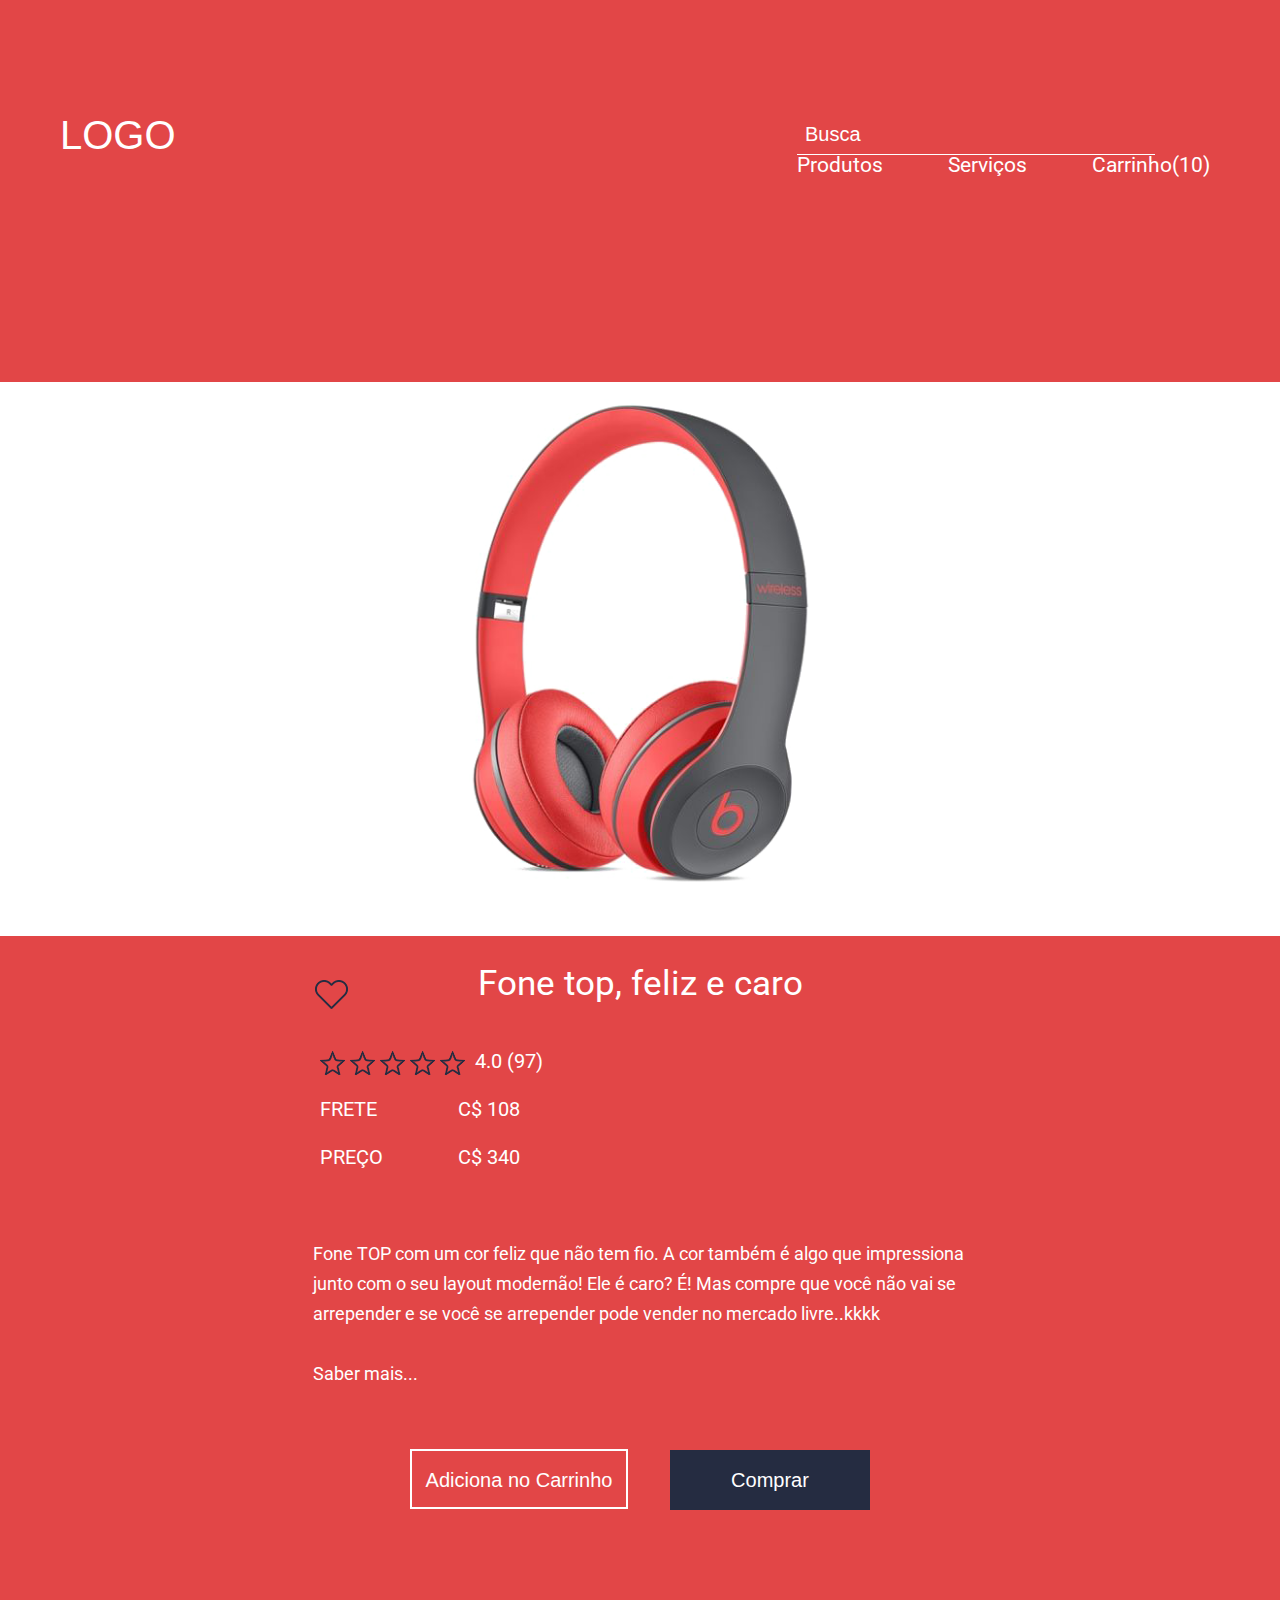
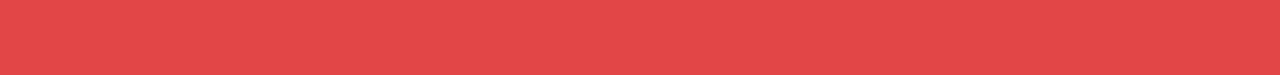
==== commit 7a84938b: "Terminado aula 19" ====
--- a/index.html
+++ b/index.html
@@ -32,9 +32,13 @@
                         --><input class="icon -open -active" type="image" src="img/search.svg"><!----><input class="icon -close" type="image" src="img/close.svg">
                     </form>
 
-                    <a class="action" href="http://collabcode.training">Produtos</a>
-                    <a class="action" href="http://collabcode.training">Serviços</a>
-                    <a class="action -last" href="http://collabcode.training">Carrinho(10)</a>
+                    <ul id="menu" class="list">                
+                        <li class="item -menu"><a href="#menu" class="menu">Menu</a></li>
+                        <li class="item"><a class="action" href="http://collabcode.training">Produtos</a></li>
+                        <li class="item"><a class="action" href="http://collabcode.training">Serviços</a></li>
+                        <li class="item -last"><a class="action" href="http://collabcode.training">Carrinho(10)</a></li>
+                    </ul>
+
                 </nav>
             </header>  
 
@@ -94,6 +98,7 @@
             </section>          
         </div>
 
+        <script src="js/header-store.js"></script>
         <script src="js/description-product.js"></script>
         <script src="js/home.js"></script>
         <script src="js/input-search.js"></script>
--- a/css/base.css
+++ b/css/base.css
@@ -12,4 +12,10 @@
     background-image: linear-gradient(to top, #ff2e63, #252a34);
     
 
+}
+
+@media (max-width: 355px) {
+    body {
+        overflow-x: hidden;
+    }
 }--- a/css/container-store.css
+++ b/css/container-store.css
@@ -44,3 +44,5 @@
 
 
 
+
+
--- a/css/header-store.css
+++ b/css/header-store.css
@@ -27,27 +27,25 @@
   
 }
 
+.header-store .item {
+    display: inline-block;
+    margin-right: 60px;
+    padding-bottom: 8px;
+}
+
+.header-store .item.-menu {
+    display: none;
+}
+.header-store .item.-last {
+    margin-right: 0;
+}
+
 .header-store .action {
     text-decoration: none;    
     color: inherit; /* herdar - obriga a herdar do pai */ 
-    
-    margin-right: 60px;
-    padding-bottom: 8px;
-    display: inline-block;
     position: relative;
-    
-    
+ 
 }
-
-
-.header-store .action:hover {
-    /* border-bottom-color: #fff;      */
-}
-
-.header-store .action.-last {
-    margin-right: 0;
-}
-
 
 /*Desafio 008*/
 .header-store .action:after {
@@ -104,13 +102,13 @@
 }
 
 @media (max-width: 530px) {
-    .header-store .action {
+    .header-store .item {
         margin-right: 30px;
     }
 }
 
 @media (max-width: 465px) {
-    .header-store .action {
+    .header-store .item {
         margin-right: 15px;
     }
 }
@@ -127,9 +125,55 @@
 }
 
 @media (max-width: 335px) {
-    .header-store .action {
-        display: none;
+    .header-store .item.-menu{
+        display: block;
+        box-sizing: border-box;
+        width: 40px;
+        height: 40px;
+        background: url(../img/menu.svg)  #fff no-repeat center;
+        /*background-color: #fff;
+        background-image: url(../img/menu.svg);
+        background-repeat: no-repeat;
+        background-position: center;*/
+
+        margin: 0;
+        text-indent: -9999px;
+        position: absolute;
+        top: 0;
+        left: 0;
+
+        cursor: pointer;
+        transform: translateX(-100%);
+        transition: transform 300ms 100ms linear;
     }
+
+    .header-store .list {
+        background-color: #fff;
+        color: #000;
+        width: 100vw;
+        padding: 40px 0 10px;
+        position: absolute;
+        top: 0;
+        right: 0;
+
+        transform: translateX(100%);
+    }
+    .header-store .list.-active {
+        transform: translateX(0);
+        transition: transform 400ms linear;
+    }
+
+    .header-store .list.-active .item.-menu {
+        background-image: url(../img/close.svg);
+        background-size: 65%;
+        transform: translateX(0);
+        transition: none;
+    }
+
+    .header-store .item {
+        display: block;
+    }
+    
 }
 
 
--- a/css/input-search.css
+++ b/css/input-search.css
@@ -65,6 +65,6 @@
 
 @media (max-width: 480px){
     .input-search .content {
-        width: 85vw;
+        width: 70vw;
     }
 }
